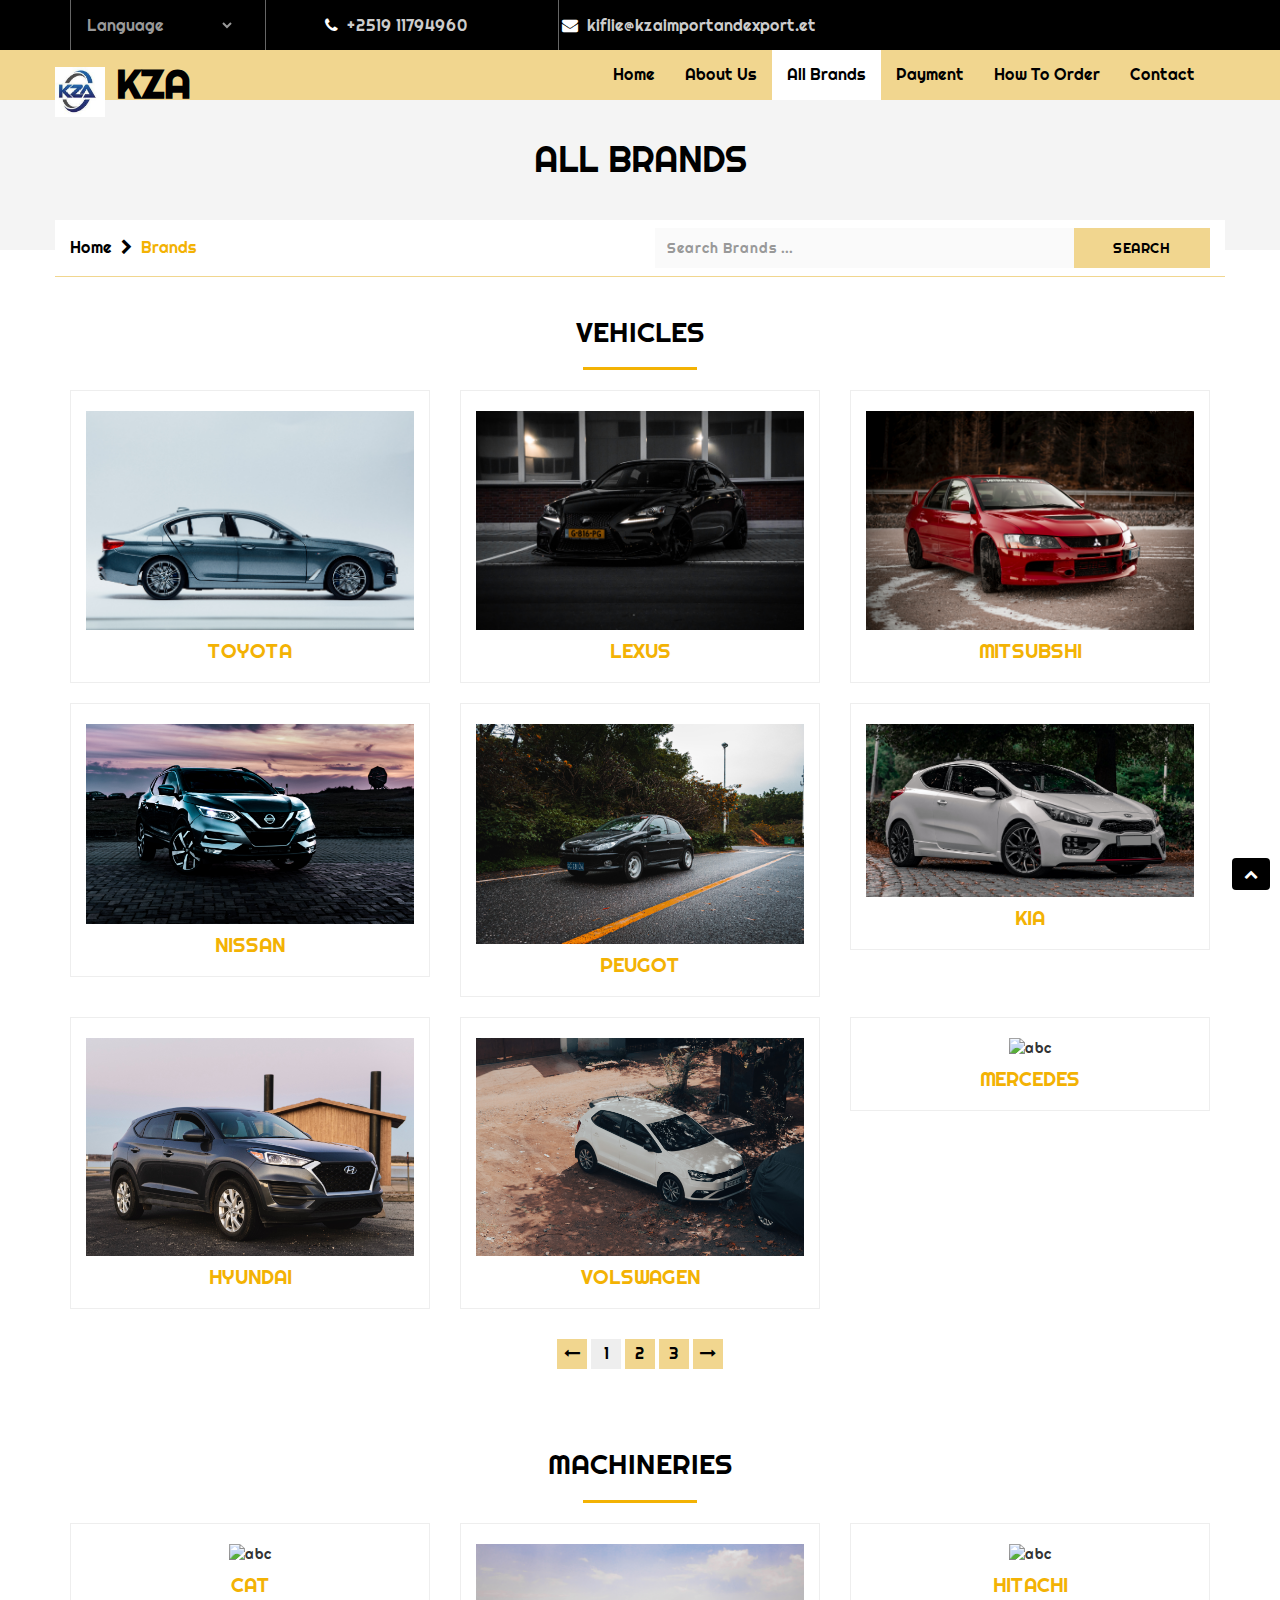
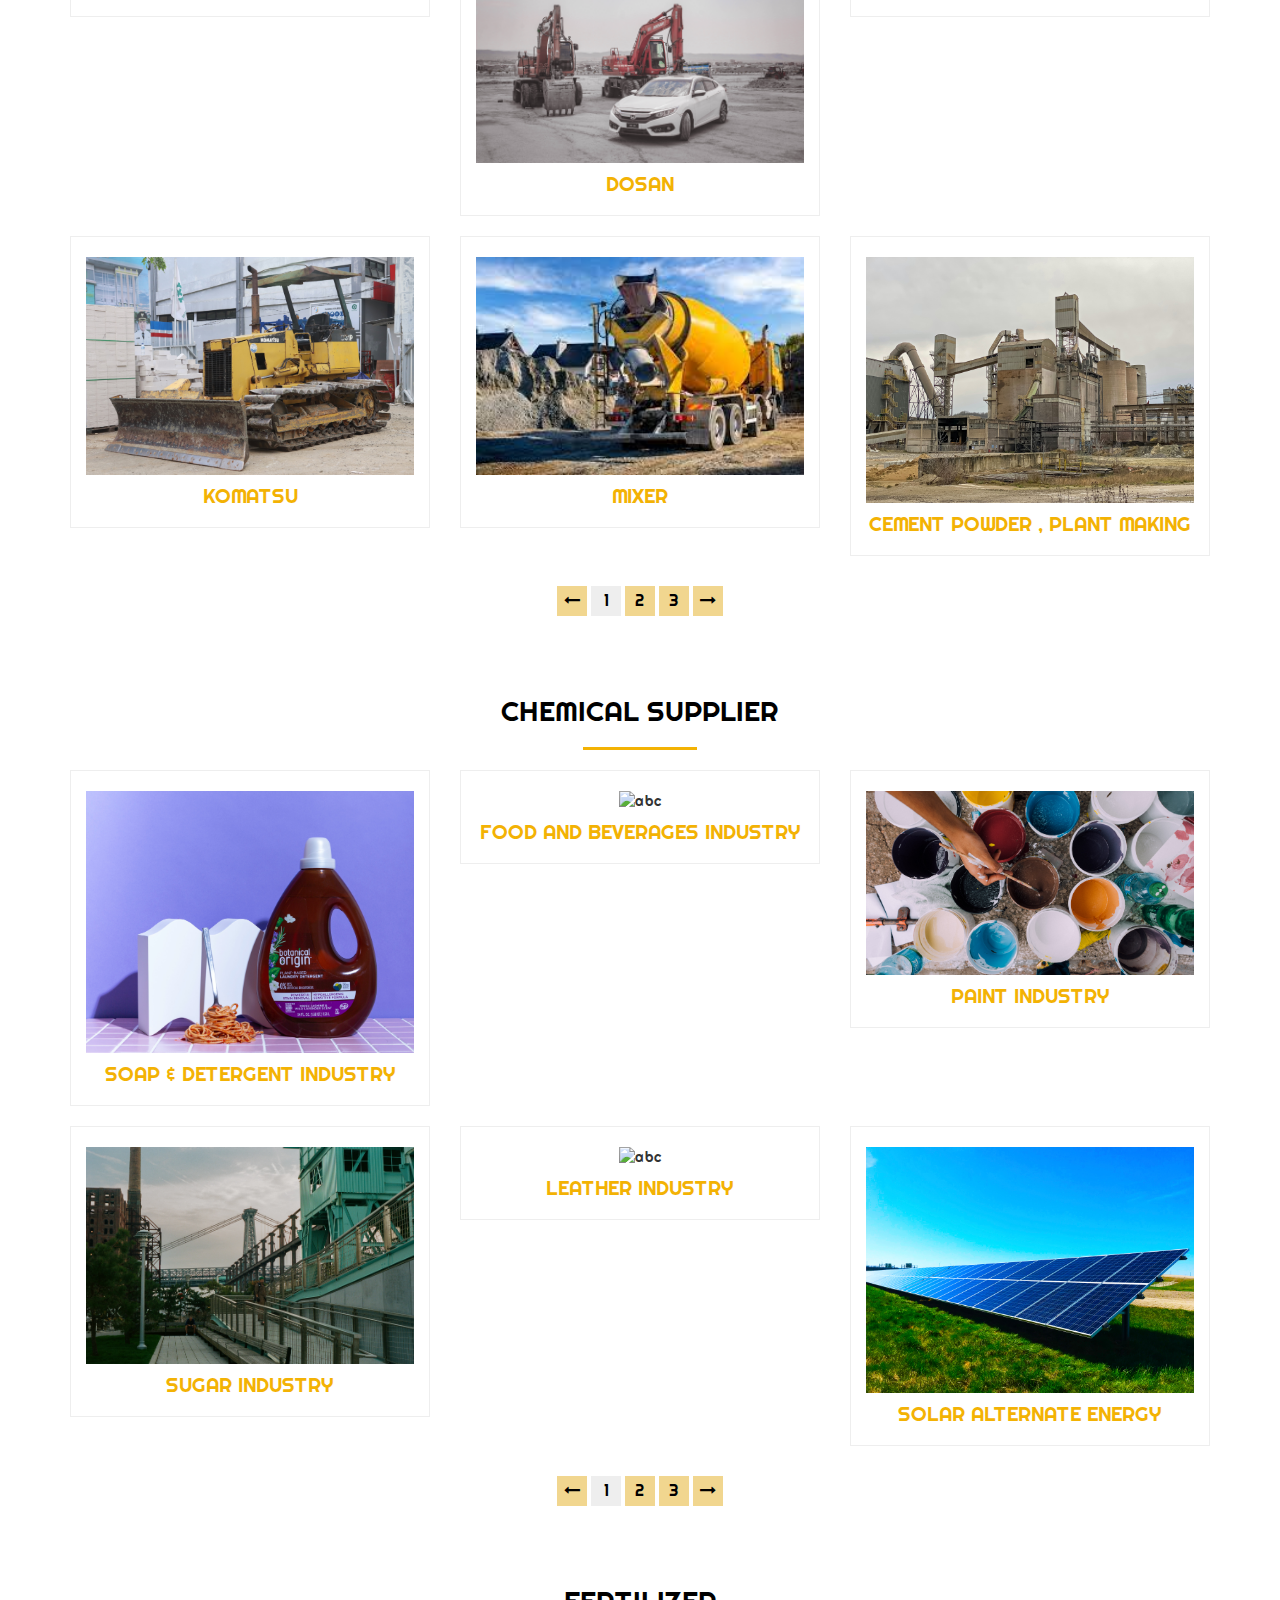
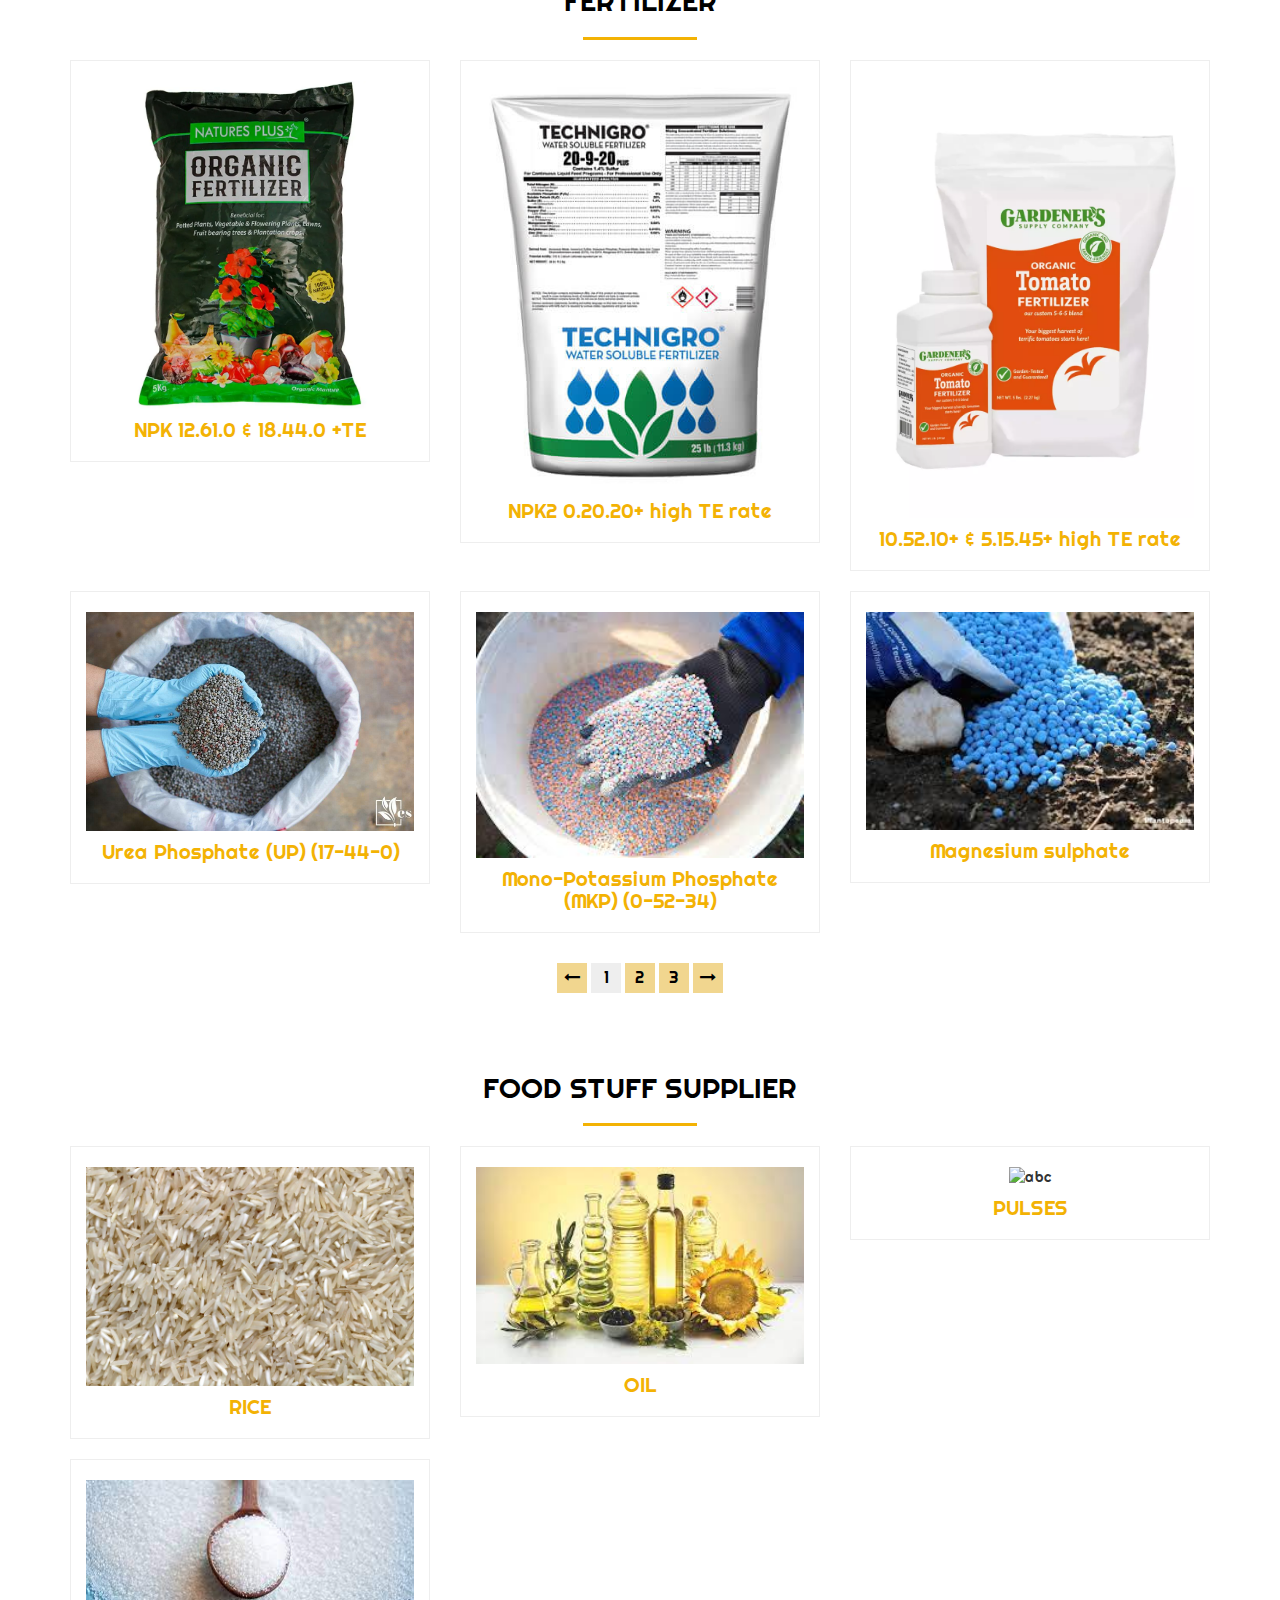
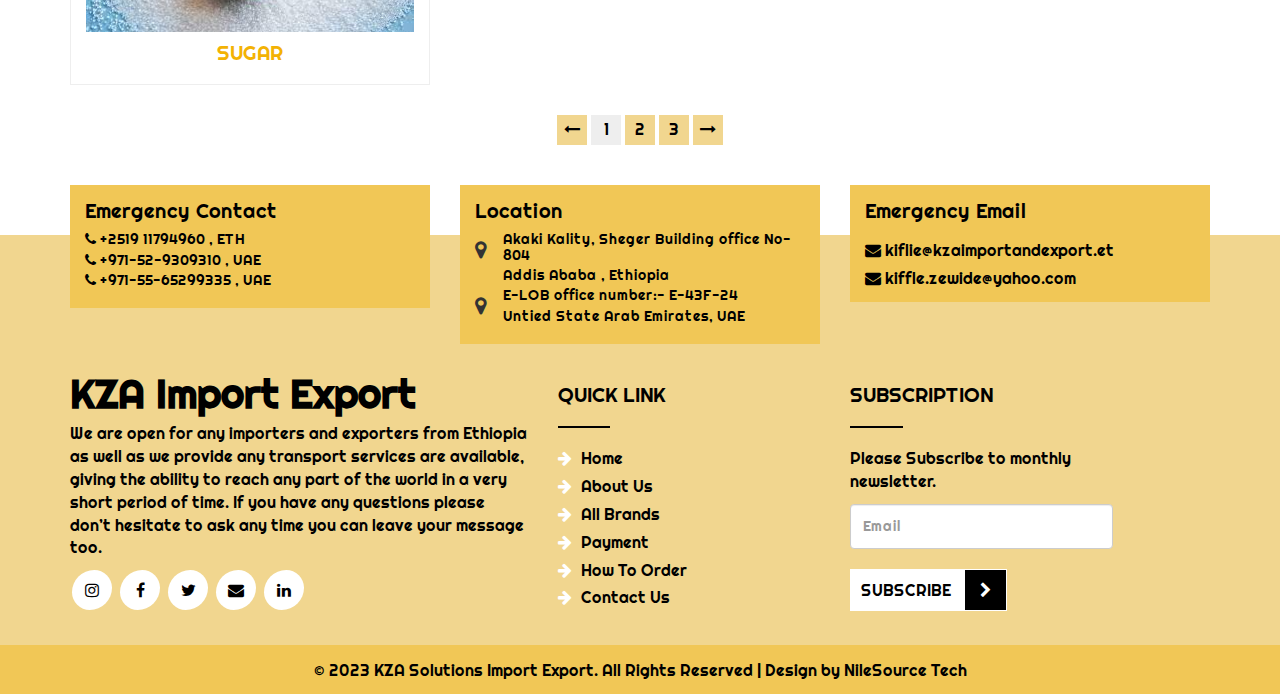
==== import.html @ d5999c18 "first commit" ====
<!DOCTYPE html>
<html lang="en">
  <head>
    <meta charset="utf-8">
    <meta http-equiv="X-UA-Compatible" content="IE=edge">
    <meta name="viewport" content="width=device-width, initial-scale=1">
    <title>KZA Solutions Import Export</title>
	<link href="https://fonts.googleapis.com/css?family=Righteous&display=swap" rel="stylesheet">
	<link href="css/bootstrap.min.css" rel="stylesheet">
	<link href="css/global.css" rel="stylesheet">
	<link href="css/import.css" rel="stylesheet">
	<link rel="stylesheet" type="text/css" href="css/font-awesome.min.css" />
	<script src="js/jquery-2.1.1.min.js"></script>
    <script src="js/bootstrap.min.js"></script>
  </head>
  
<body>
<section id="top">
	<div class="container">
		<div class="row">
			<div class="top_i clearfix">
				<div class="col-sm-2">
					<div class="top_i1 clearfix">
						<select class=" form-control">
							<option value="Country"> Language </option>
							<option value="English"> English </option>
							<option value="Amharic"> Amharic </option>
						</select>
					</div>
				</div>
				<div class="col-sm-3">
					<div class="top_i1 clearfix">
						<h5><i class="fa fa-phone"></i> +2519 11794960</h5>
					</div>
				</div>
				<div class="col-sm-3">
					<div class="top_i1 clearfix">
						<h5><a href="mailto:kiflie@kzaimportandexport.et"><i class="fa fa-envelope"></i>
								kiflie@kzaimportandexport.et</a></h5>
					</div>
				</div>

			</div>
		</div>
	</div>
</section>

<section id="header" class="clearfix">
	<nav class="navbar">
		<div class="container">
			<!-- Brand and toggle get grouped for better mobile display -->
			<div class="navbar-header page-scroll">
				<button type="button" class="navbar-toggle" data-toggle="collapse" data-target="#bs-example-navbar-collapse-1">
					<span class="sr-only">Toggle navigation</span>
					<span class="icon-bar"></span>
					<span class="icon-bar"></span>
					<span class="icon-bar"></span>
				</button>
				<a class="navbar-brand" href="index.html">
					<img src="./img/logo-1.jpg" style="width:50px; height:50px;top:0px">
					KZA </a>
			</div>

			<!-- Collect the nav links, forms, and other content for toggling -->
			<div class="collapse navbar-collapse" id="bs-example-navbar-collapse-1">
				<ul class="nav navbar-nav navbar-right">
					<li>
						<a class="tag_m " href="index.html">Home</a>
					</li>

					<li>
						<a class="tag_m" href="about.html">About Us</a>
					</li>

					<li>
						<a class="tag_m active_tab" href="import.html">All Brands</a>
					</li>


					<li>
						<a class="tag_m" href="export.html">Payment</a>
					</li>


					<li>
						<a class="tag_m" href="cart.html">How To Order</a>
					</li>


					<li>
						<a class="tag_m" href="contact.html">Contact</a>
					</li>


				</ul>

			</div>
			<!-- /.navbar-collapse -->
		</div>
		<!-- /.container-fluid -->
	</nav>
</section>

<section id="center" class="center_about clearfix">
  <div class="container">
   <div class="row">
    <div class="center_about_1 text-center clearfix">
	  <h2 class="mgt">ALL BRANDS</h2>
	</div>
   </div>
  </div>
</section>

<section id="about_page">
 <div class="container">
  <div class="row">
   <div class="about_page_t clearfix">
    <div class="col-sm-12">
	 <div class="col-sm-6 space_left">
	  <ul class="mgt">
	   <li>Home <i class="fa fa-chevron-right"></i> </li>
	   <li><a href="#">Brands</a> </li>
	  </ul>
	 </div>
	 <div class="col-sm-6 space_right">
	  <div class="input-group">
			<input type="text" class="form-control"  id="searchQueryInput" placeholder="Search Brands ...">
			<span class="input-group-btn">
			 <button class="btn btn-primary" type="button">
			  SEARCH</button>
			</span>
		  </div>
	 </div>
	</div>
   </div>
  </div>
 </div>
</section>

<section id="import">
 <div class="container">
  <div class="row">
   <div class="import_m clearfix">
     <div class="about_h text-center clearfix">
		<div class="col-sm-12">
		 <h3>VEHICLES</h3>
		 <hr>
		</div>
   </div>
     <div class="import_i clearfix">
	  <div class="col-sm-4">
	   <div class="import_ii text-center clearfix">
	     <img src="img/toyota.jpg" class="iw" alt="abc">
		 <h4><a class="c_text" href="#">TOYOTA</a></h4>
		 <!-- <p>Sed cursus ante dapibus diam Sed nisi Nulla quis sem at nibh elementum imperdiet.</p> -->
	   </div>
	  </div>
	  <div class="col-sm-4">
	   <div class="import_ii text-center clearfix">
	     <img src="img/lex.jpg" class="iw" alt="abc">
		 <h4><a class="c_text" href="#">LEXUS</a></h4>
		 <!-- <p>Sed cursus ante dapibus diam Sed nisi Nulla quis sem at nibh elementum imperdiet.</p> -->
	   </div>
	  </div>
	  <div class="col-sm-4">
	   <div class="import_ii text-center clearfix">
	     <img src="img/mit.jpg" class="iw" alt="abc">
		 <h4><a class="c_text" href="#">MITSUBSHI</a></h4>
		 <!-- <p>Sed cursus ante dapibus diam Sed nisi Nulla quis sem at nibh elementum imperdiet.</p> -->
	   </div>
	  </div>
	 </div>
	 <div class="import_i clearfix">
	  <div class="col-sm-4">
	   <div class="import_ii text-center clearfix">
	     <img src="img/nissan.jpg" class="iw" alt="abc">
		 <h4><a class="c_text" href="#">NISSAN</a></h4>
		 <!-- <p>Sed cursus ante dapibus diam Sed nisi Nulla quis sem at nibh elementum imperdiet.</p> -->
	   </div>
	  </div>
	  <div class="col-sm-4">
	   <div class="import_ii text-center clearfix">
	     <img src="img/peugeot.jpg" class="iw" alt="abc">
		 <h4><a class="c_text" href="#">PEUGOT</a></h4>
		 <!-- <p>Sed cursus ante dapibus diam Sed nisi Nulla quis sem at nibh elementum imperdiet.</p> -->
	   </div>
	  </div>
	  <div class="col-sm-4">
	   <div class="import_ii text-center clearfix">
	     <img src="img/kia1.jpg" class="iw" alt="abc">
		 <h4><a class="c_text" href="#">KIA</a></h4>
		 <!-- <p>Sed cursus ante dapibus diam Sed nisi Nulla quis sem at nibh elementum imperdiet.</p> -->
	   </div>
	  </div>
		</div>
		<div class="col-sm-4">
			<div class="import_ii text-center clearfix">
				<img src="img/hyundai.jpg" class="iw" alt="abc">
				<h4><a class="c_text" href="#">HYUNDAI</a></h4>
				<!-- <p>Sed cursus ante dapibus diam Sed nisi Nulla quis sem at nibh elementum imperdiet.</p> -->
			</div>
		</div>
		<div class="col-sm-4">
			<div class="import_ii text-center clearfix">
				<img src="img/vols.jpg" class="iw" alt="abc">
				<h4><a class="c_text" href="#">VOLSWAGEN</a></h4>
				<!-- <p>Sed cursus ante dapibus diam Sed nisi Nulla quis sem at nibh elementum imperdiet.</p> -->
			</div>
		</div>
		<div class="col-sm-4">
			<div class="import_ii text-center clearfix">
				<img src="img/mer.jpg" class="iw" alt="abc">
				<h4><a class="c_text" href="#">MERCEDES</a></h4>
				<!-- <p>Sed cursus ante dapibus diam Sed nisi Nulla quis sem at nibh elementum imperdiet.</p> -->
			</div>
		</div>
	 </div>
	 
	
	 <div class="import_i1 text-center clearfix">
	  <ul>
	   <li><a href="#"><i class="fa fa-long-arrow-left"></i></a></li>
	   <li><a class="act_tab" href="#">1</a></li>
	   <li><a href="#">2</a></li>
	   <li><a href="#">3</a></li>
	   <li><a href="#"><i class="fa fa-long-arrow-right"></i></a></li>
	  </ul>
	 </div>
   </div>
  </div>
 </div>
</section>

<section id="import">
	<div class="container">
		<div class="row">
			<div class="import_m clearfix">
				<div class="about_h text-center clearfix">
					<div class="col-sm-12">
						<h3>MACHINERIES</h3>
						<hr>
					</div>
				</div>
				<div class="import_i clearfix">
					<div class="col-sm-4">
						<div class="import_ii text-center clearfix">
							<img src="img/cat3.jpg" class="iw" alt="abc">
							<h4><a class="c_text" href="#">CAT</a></h4>
							<!-- <p>Sed cursus ante dapibus diam Sed nisi Nulla quis sem at nibh elementum imperdiet.</p> -->
						</div>
					</div>
					<div class="col-sm-4">
						<div class="import_ii text-center clearfix">
							<img src="img/doosan.jpg" class="iw" alt="abc">
							<h4><a class="c_text" href="#">DOSAN</a></h4>
							<!-- <p>Sed cursus ante dapibus diam Sed nisi Nulla quis sem at nibh elementum imperdiet.</p> -->
						</div>
					</div>
					<div class="col-sm-4">
						<div class="import_ii text-center clearfix">
							<img src="img/hitachi.jpg" class="iw" alt="abc">
							<h4><a class="c_text" href="#">HITACHI</a></h4>
							<!-- <p>Sed cursus ante dapibus diam Sed nisi Nulla quis sem at nibh elementum imperdiet.</p> -->
						</div>
					</div>
				</div>
				<div class="import_i clearfix">
					<div class="col-sm-4">
						<div class="import_ii text-center clearfix">
							<img src="img/komatsu.jpg" class="iw" alt="abc">
							<h4><a class="c_text" href="#">KOMATSU</a></h4>
							<!-- <p>Sed cursus ante dapibus diam Sed nisi Nulla quis sem at nibh elementum imperdiet.</p> -->
						</div>
					</div>
					<div class="col-sm-4">
						<div class="import_ii text-center clearfix">
							<img src="img/mixer.jpg" class="iw" alt="abc">
							<h4 class="finds" id="finds"><a class="c_text" href="#">MIXER </a></h4>
							<!-- <p>Sed cursus ante dapibus diam Sed nisi Nulla quis sem at nibh elementum imperdiet.</p> -->
						</div>
					</div>
					<div class="col-sm-4">
						<div class="import_ii text-center clearfix">
							<img src="img/cement-plant.jpg" class="iw" alt="abc">
							<h4><a class="c_text" href="#">CEMENT POWDER , PLANT MAKING</a></h4>
							<!-- <p>Sed cursus ante dapibus diam Sed nisi Nulla quis sem at nibh elementum imperdiet.</p> -->
						</div>
					</div>
				</div>

				<div class="import_i1 text-center clearfix">
					<ul>
						<li><a href="#"><i class="fa fa-long-arrow-left"></i></a></li>
						<li><a class="act_tab" href="#">1</a></li>
						<li><a href="#">2</a></li>
						<li><a href="#">3</a></li>
						<li><a href="#"><i class="fa fa-long-arrow-right"></i></a></li>
					</ul>
				</div>
			</div>
		</div>
	</div>
</section>
<section id="import">
	<div class="container">
		<div class="row">
			<div class="import_m clearfix">
				<div class="about_h text-center clearfix">
					<div class="col-sm-12">
						<h3>CHEMICAL SUPPLIER</h3>
						<hr>
					</div>
				</div>
				<div class="import_i clearfix">
					<div class="col-sm-4">
						<div class="import_ii text-center clearfix">
							<img src="img/soap.jpg" class="iw" alt="abc">
							<h4><a class="c_text" href="#">SOAP & DETERGENT INDUSTRY</a></h4>
							<!-- <p>Sed cursus ante dapibus diam Sed nisi Nulla quis sem at nibh elementum imperdiet.</p> -->
						</div>
					</div>
					<div class="col-sm-4">
						<div class="import_ii text-center clearfix">
							<img src="img/food.jpg" class="iw" alt="abc">
							<h4><a class="c_text" href="#">FOOD AND BEVERAGES INDUSTRY</a></h4>
							<!-- <p>Sed cursus ante dapibus diam Sed nisi Nulla quis sem at nibh elementum imperdiet.</p> -->
						</div>
					</div>
					<div class="col-sm-4">
						<div class="import_ii text-center clearfix">
							<img src="img/painting.jpg" class="iw" alt="abc">
							<h4><a class="c_text" href="#">PAINT INDUSTRY</a></h4>
							<!-- <p>Sed cursus ante dapibus diam Sed nisi Nulla quis sem at nibh elementum imperdiet.</p> -->
						</div>
					</div>
				</div>
				<div class="import_i clearfix">
					<div class="col-sm-4">
						<div class="import_ii text-center clearfix">
							<img src="img/sugar-industry.jpg" class="iw" alt="abc">
							<h4><a class="c_text" href="#">SUGAR INDUSTRY</a></h4>
							<!-- <p>Sed cursus ante dapibus diam Sed nisi Nulla quis sem at nibh elementum imperdiet.</p> -->
						</div>
					</div>
					<div class="col-sm-4">
						<div class="import_ii text-center clearfix">
							<img src="img/leather.jpg" class="iw" alt="abc">
							<h4 class="finds" id="finds"><a class="c_text" href="#">LEATHER INDUSTRY </a></h4>
							<!-- <p>Sed cursus ante dapibus diam Sed nisi Nulla quis sem at nibh elementum imperdiet.</p> -->
						</div>
					</div>
					<div class="col-sm-4">
						<div class="import_ii text-center clearfix">
							<img src="img/solar.jpg" class="iw" alt="abc">
							<h4><a class="c_text" href="#">SOLAR ALTERNATE ENERGY</a></h4>
							<!-- <p>Sed cursus ante dapibus diam Sed nisi Nulla quis sem at nibh elementum imperdiet.</p> -->
						</div>
					</div>
				</div>

				<div class="import_i1 text-center clearfix">
					<ul>
						<li><a href="#"><i class="fa fa-long-arrow-left"></i></a></li>
						<li><a class="act_tab" href="#">1</a></li>
						<li><a href="#">2</a></li>
						<li><a href="#">3</a></li>
						<li><a href="#"><i class="fa fa-long-arrow-right"></i></a></li>
					</ul>
				</div>
			</div>
		</div>
	</div>
</section>
<section id="import">
	<div class="container">
		<div class="row">
			<div class="import_m clearfix">
				<div class="about_h text-center clearfix">
					<div class="col-sm-12">
						<h3>FERTILIZER</h3>
						<hr>
					</div>
				</div>
				<div class="import_i clearfix">
					<div class="col-sm-4">
						<div class="import_ii text-center clearfix">
							<img src="img/fert-9.webp" class="iw" alt="abc">
							<h4><a class="c_text" href="#">NPK 12.61.0 & 18.44.0 +TE</a></h4>
							<!-- <p>Sed cursus ante dapibus diam Sed nisi Nulla quis sem at nibh elementum imperdiet.</p> -->
						</div>
					</div>
					<div class="col-sm-4">
						<div class="import_ii text-center clearfix">
							<img src="img/fert-2.jpg" class="iw" alt="abc">
							<h4><a class="c_text" href="#">NPK2 0.20.20+ high TE rate</a></h4>
							<!-- <p>Sed cursus ante dapibus diam Sed nisi Nulla quis sem at nibh elementum imperdiet.</p> -->
						</div>
					</div>
					<div class="col-sm-4">
						<div class="import_ii text-center clearfix">
							<img src="img/fert-3.webp" class="iw" alt="abc">
							<h4><a class="c_text" href="#">10.52.10+ & 5.15.45+ high TE rate</a></h4>
							<!-- <p>Sed cursus ante dapibus diam Sed nisi Nulla quis sem at nibh elementum imperdiet.</p> -->
						</div>
					</div>
				</div>
				<div class="import_i clearfix">
					<div class="col-sm-4">
						<div class="import_ii text-center clearfix">
							<img src="img/fert-4.jpg" class="iw" alt="abc">
							<h4><a class="c_text" href="#">Urea Phosphate (UP) (17-44-0)</a></h4>
							<!-- <p>Sed cursus ante dapibus diam Sed nisi Nulla quis sem at nibh elementum imperdiet.</p> -->
						</div>
					</div>
					<div class="col-sm-4">
						<div class="import_ii text-center clearfix">
							<img src="img/fert-5.jpeg" class="iw" alt="abc">
							<h4 class="finds" id="finds"><a class="c_text" href="#">Mono-Potassium Phosphate (MKP) (0-52-34)</a></h4>
							<!-- <p>Sed cursus ante dapibus diam Sed nisi Nulla quis sem at nibh elementum imperdiet.</p> -->
						</div>
					</div>
					<div class="col-sm-4">
						<div class="import_ii text-center clearfix">
							<img src="img/fert-6.jpeg" class="iw" alt="abc">
							<h4><a class="c_text" href="#">Magnesium sulphate</a></h4>
							<!-- <p>Sed cursus ante dapibus diam Sed nisi Nulla quis sem at nibh elementum imperdiet.</p> -->
						</div>
					</div>
				</div>

				<div class="import_i1 text-center clearfix">
					<ul>
						<li><a href="#"><i class="fa fa-long-arrow-left"></i></a></li>
						<li><a class="act_tab" href="#">1</a></li>
						<li><a href="#">2</a></li>
						<li><a href="#">3</a></li>
						<li><a href="#"><i class="fa fa-long-arrow-right"></i></a></li>
					</ul>
				</div>
			</div>
		</div>
	</div>
</section>
<section id="import">
	<div class="container">
		<div class="row">
			<div class="trial">
			<div class="import_m clearfix">
					<div class="about_h text-center clearfix">
					<div class="col-sm-12">
						<h3>FOOD STUFF SUPPLIER</h3>
						<hr>
					</div>
				</div>
				<div class="import_i clearfix">
					<div class="col-sm-4">
						<div class="import_ii text-center clearfix">
							<img src="img/rice.jpg" class="iw" alt="abc">
							<h4><a class="c_text" href="#">RICE</a></h4>
							<!-- <p>Sed cursus ante dapibus diam Sed nisi Nulla quis sem at nibh elementum imperdiet.</p> -->
						</div>
					</div>
					<div class="col-sm-4">
						<div class="import_ii text-center clearfix">
							<img src="img/oils.jpeg" class="iw" alt="abc">
							<h4><a class="c_text" href="#">OIL</a></h4>
							<!-- <p>Sed cursus ante dapibus diam Sed nisi Nulla quis sem at nibh elementum imperdiet.</p> -->
						</div>
					</div>
					<div class="col-sm-4">
						<div class="import_ii text-center clearfix">
							<img src="img/pulses.jpg" class="iw" alt="abc">
							<h4><a class="c_text" href="#">PULSES</a></h4>
							<!-- <p>Sed cursus ante dapibus diam Sed nisi Nulla quis sem at nibh elementum imperdiet.</p> -->
						</div>
					</div>
				</div>
				<div class="import_i clearfix">
					<div class="col-sm-4">
						<div class="import_ii text-center clearfix">
							<img src="img/sugar-2.jpeg" class="iw" alt="abc">
							<h4><a class="c_text" href="#">SUGAR</a></h4>
							<!-- <p>Sed cursus ante dapibus diam Sed nisi Nulla quis sem at nibh elementum imperdiet.</p> -->
						</div>
					</div>
				</div>
        </div>
				</div>
				<div class="import_i1 text-center clearfix">
					<ul>
						<li><a href="#"><i class="fa fa-long-arrow-left"></i></a></li>
						<li><a class="act_tab" href="#">1</a></li>
						<li><a href="#">2</a></li>
						<li><a href="#">3</a></li>
						<li><a href="#"><i class="fa fa-long-arrow-right"></i></a></li>
					</ul>
				</div>
			</div>
		</div>
	</div>
</section>

</section>
<section id="footer">
	<div class="container">
		<div class="row">
			<div class="footer_1 clearfix">
				<div class="col-sm-4">
					<div class="footer_1i clearfix">
						<h4 class="mgt">Emergency Contact</h4>
						<div class="clearfix footer_1ii">
							<!-- <div class="col-sm-1 space_all">
	    <span><i class="fa fa-phone"></i></span>
	   </div> -->
							<div class="col-sm-11 space_all">

								<h6 class="mgt"><i class="fa fa-phone"></i> +2519 11794960 , ETH</h6>
								<h6 class="mgt"><i class="fa fa-phone"></i> +971-52-9309310 , UAE</h6>
								<h6 class="mgt"><i class="fa fa-phone"></i> +971-55-65299335 , UAE</h6>
							</div>
						</div>
					</div>
				</div>
				<div class="col-sm-4">
					<div class="footer_1i clearfix">
						<h4 class="mgt">Location</h4>
						<div class="clearfix footer_1ii">
							<div class="col-sm-1 space_all">
								<span><i class="fa fa-map-marker"></i></span>
							</div>
							<div class="col-sm-11 space_all">
								<h6 class="mgt"> Akaki Kality, Sheger Building office No-804 </h6>
								<h6 class="mgt"> Addis Ababa , Ethiopia</h6>
							</div>
							<div class="col-sm-1 space_all">
								<span><i class="fa fa-map-marker"></i></span>
							</div>
							<div class="col-sm-11 space_all">
								<h6 class="mgt"> E-LOB office number:- E-43F-24</h6>
								<h6 class="mgt"> Untied State Arab Emirates, UAE</h6>
							</div>
						</div>
					</div>
				</div>
				<div class="col-sm-4">
					<div class="footer_1i clearfix">
						<h4 class="mgt">Emergency Email</h4>
						<div class="clearfix footer_1ii">
							<!-- <div class="col-sm-1 space_all">
	    <span><i class="fa fa-envelope"></i></span>
	   </div> -->
							<div class="col-sm-11 space_all">

								<h5><a href="mailto:kiflie@kzaimportandexport.et"><i class="fa fa-envelope"></i>
										kiflie@kzaimportandexport.et</a></h5>
								<h5><a href="mailto:kiffle.zewide@yahoo.com"><i class="fa fa-envelope"></i> kiffle.zewide@yahoo.com</a>
								</h5>
							</div>
						</div>
					</div>
				</div>
			</div>
			<div class="footer_2 clearfix">
				<div class="col-sm-5">
					<div class="footer_2i clearfix">
						<a class="navbar-brand" href="index.html">
							KZA Import Export</a>
						<p>We are open for any importers and exporters from Ethiopia as well as we provide any transport
							services are available, giving the ability to reach any part of the world in a very short period of time.
							If
							you have any questions please don’t hesitate to ask any time you can leave your message too.</p>
						<ul class="social-network social-circle">
							<li><a href="#" class="icoInstagram" title="Instagram"><i class="fa fa-instagram"></i></a></li>
							<li><a href="#" class="icoFacebook" title="Facebook"><i class="fa fa-facebook"></i></a></li>
							<li><a href="#" class="icoTwitter" title="Twitter"><i class="fa fa-twitter"></i></a></li>
							<li><a href="#" class="icoTwitter" title="Gmail"><i class="fa fa-envelope"></i></a></li>
							<li><a href="#" class="icoLinkedin" title="Linkedin"><i class="fa fa-linkedin"></i></a></li>
						</ul>
					</div>
				</div>
				<div class="col-sm-3">
					<div class="footer_2i1 clearfix">
						<h4 class="mgt">QUICK LINK</h4>
						<hr>
						<ul>
							<li><a href="./index.html"><i class="fa fa-arrow-right"></i> Home</a></li>
							<li><a href="./about.html"><i class="fa fa-arrow-right"></i> About Us</a></li>
							<li><a href="./import.html"><i class="fa fa-arrow-right"></i> All Brands</a></li>
							<li><a href="./export.html"><i class="fa fa-arrow-right"></i> Payment</a></li>
							<li><a href="./cart.html"><i class="fa fa-arrow-right"></i> How To Order</a></li>
							<li><a href="./contact.html"><i class="fa fa-arrow-right"></i> Contact Us</a></li>

						</ul>
					</div>
				</div>
				<div class="col-sm-3">
					<div class="footer_2i1 clearfix">
						<h4 class="mgt">SUBSCRIPTION</h4>
						<hr>
						<p>Please Subscribe to monthly newsletter.</p>
						<input class="form-control" placeholder="Email" type="text">
						<h5><a class="button_2" href="#"><span>SUBSCRIBE</span> <i class="fa fa-chevron-right"></i></a></h5>
					</div>
				</div>

			</div>
		</div>
	</div>
</section>

<section id="footer_bottom">
	<div class="container">
		<div class="row">
			<div class="col-sm-12">
				<div class="footer_bottom_1 text-center">
					<p class="mgt"> © 2023 KZA Solutions Import Export. All Rights Reserved | Design by NileSource Tech <a
							href="#"></a></p>
				</div>
			</div>
		</div>
	</div>
</section>

<div id="toTop" class="btn btn-info" style="display: block; background:#000; color:#fff; border:none;"><span class="fa fa-chevron-up"></span></div>

<script>
$(document).ready(function(){
  $('body').append('<div id="toTop" class="btn btn-info"><span class="glyphicon glyphicon-chevron-up"></span> Back to Top</div>');
	$(window).scroll(function () {
		if ($(this).scrollTop() != 0) {
			$('#toTop').fadeIn();
		} else {
			$('#toTop').fadeOut();
		}
	}); 
$('#toTop').click(function(){
	$("html, body").animate({ scrollTop: 0 }, 600);
	return false;
});
});
	$(document).ready(function () {
		$("#searchQueryInput").on("keyup", function () {
			var value = $(this).val().toLowerCase();
			$("#import .col-sm-4").filter(function () {
				$(this).toggle($(this).text().toLowerCase().indexOf(value) > -1)
			});
		});
	});

</script>


</body>
 
</html>
---- css/global.css ----
/*
Template Name:Seller
File: Layout CSS
Author: Templates On Web
Author URI: http://templateonweb.com/
Licence: <a href="http://www.templateonweb.com/terms.php?v=content&contentid=152">Website Template Licence</a>
*/
body{
font-family: 'Righteous', cursive;
   }
h1,h2,h3,h4,h5,h6{
padding:0;
margin:0;
color:#000;
}
a{
 color: #000;
 }
a:hover{
text-decoration:none;
color:#000;
}
ul{
padding:0;
margin:0;
list-style:none;
margin-top:10px;
}
li{
  font-size:16px;
   color: #000;
  }
p{
padding:0;
margin:0;
font-size:16px;
margin-top:10px;
color: #000;
}
h1{
font-size:42px;
margin-top:10px;
}
h2{
font-size:36px;
margin-top:10px;
}
h3{
font-size:28px;
margin-top:10px;
}
h4{
font-size:20px;
margin-top:10px;
}
h5{
font-size:16px;
margin-top:10px;
}
h6{
font-size:14px;
margin-top:10px;
}
.space_left{
padding-left:0; 
margin-left:0;
} 
.space_right{
padding-right:0;
margin-right:0; 
} 
.space_all{
padding:0; 
margin:0;
} 
.iw{
   width:100%;
   }
.button{
border:1px solid #f1d68f;
text-align:center; 
display:inline-block;
color:#f1d68f;
margin-top:10px;
  }
.button i{
  background:#f1d68f;
  display:inline-block;
  padding:12px 15px;
  color:#000;
  }
.button span{
padding-left:10px;
padding-right:10px;
  }
.button:hover{
background:#000;
color:#fff;
  }
  
.button_1{
border:1px solid #f1d68f;
text-align:center; 
display:inline-block;
color:#000;
margin-top:10px;
  }
.button_1 i{
  background:#f1d68f;
  display:inline-block;
  padding:12px 15px;
  color:#000;
  }
.button_1 span{
padding-left:10px;
padding-right:10px;
  }
.button_1:hover{
background:#000;
color:#fff;
  }
  
.button_2{
border:1px solid #fff;
text-align:center; 
display:inline-block;
color:#000;
margin-top:10px;
background:#fff;
  }
.button_2 i{
  background:#000;
  display:inline-block;
  padding:12px 15px;
  color:#fff;
  }
.button_2 span{
padding-left:10px;
padding-right:10px;
  }
.button_2:hover{
color:#000;
  }
img{
 margin-top:10px; 
  }
.border_none{
  border:none!important;
  }
.mgt{
  margin-top:0!important;
  }
.mgb{
  margin-bottom:0;
  }
.bold{
 font-weight:bold;
 color:#000; 
  }
.navbar {
 min-height:auto; 
 margin-bottom:0;
 border:none;
}
.mga{
 margin-left:auto;
 margin-right:auto;
 }
.c_text{
  color:#f3b204;
  }
/*********************top****************/
#top{
 background:#000; 
  }
.top_i1 .form-control{
  background:none;
  border-radius:0;
  color:#999;
  border:none;
  border-color:#666;
  height:50px;
  border-left:1px solid #666;
  font-size:16px;
  }
.top_i1 h5{
  color:#ccc;
  margin-top:0;
  border-left:1px solid #666;
  height:50px;
  text-align:center;
  padding-top:17px;
  }
.top_i1 h5 i{
  color:#fff;
  margin-right:5px;
  }
.top_i1 h5 a{
  color:#ccc;
  }
.top_i2 h5{
  color:#fff;
  margin-top:0;
  height:50px;
  padding-top:17px;
  text-align:right;
  }
.top_i2 h5 a{
  color:#ccc;
  }
.top_i2 h5 i{
  color:#fff;
  margin-right:5px;
  }
/*********************top_end****************/

/*********************header****************/
#header{
  background:#f1d68f;
  }
.navbar-brand{
font-size:40px;
padding:0;
padding-top:7px;
color:#000!important;
font-weight:bold;
  }
.navbar-brand i{
 vertical-align:middle; 
 color:#fff;
  }
.active_tab{
 background:#fff; 
  }
.tag_m{
 color:#000!important; 
  }
.tag_m:hover{
 background:#fff!important; 
  }
.tag_m:focus{
 background:#fff!important; 
  }
.drop_m{
 min-width:250px; 
  }
/*********************header_end****************/

/*********************footer****************/
#footer{
  background:#f1d68f;
  padding-top:30px;
  padding-bottom:30px;
  margin-top:50px;
  }
.footer_1{
  margin-top:-80px;
  }
.footer_1i{
 background:#f1c756;
 padding:15px; 
  }
.footer_1i h4{
 margin-bottom:10px; 
  }
.footer_1ii span i{
margin-top:8px; 
font-size:20px;
 }
.footer_1ii h6{
margin-bottom:5px; 
 }

.footer_2{
  margin-top:40px;
  } 
.footer_2i .navbar-brand{
  float:none;
  }
.footer_2i ul a {
 background-color: #fff;
}
.footer_2i ul{
  margin-top:10px!important;
  }
.footer_2i1 hr{
 border-color:#000;
 border-width:2px;
 width:20%;
 margin-left:0;
 }
.footer_2i1 ul li{
  margin-bottom:5px;
  }
.footer_2i1 ul li a{
color:#000;
  }
.footer_2i1 ul li a i{
color:#fff;
margin-right:5px;
  }
.footer_2i1 .form-control{
 margin-top:10px;
 height:45px; 
  }
.footer_2i1i img{
  margin-top:0;
  margin-bottom:15px;
  }
#footer_bottom{
padding-top:10px;
padding-bottom:10px;
background:#f1c756;   
   }
.footer_bottom_1 p a{
 font-size:20px; 
  }
/*********************footer_end****************/

/*********************common****************/
/* footer social icons */
ul.social-network {
	list-style: none;
	display: inline-block;
	margin-left:0 !important;
	padding: 0;
	margin-top:20px;
}
ul.social-network li {
	display: inline;
	margin: 0 2px;
}


/* footer social icons */
.social-network a.icoRss:hover {
	background-color: #F56505;
}
.social-network a.icoFacebook:hover {
	background-color:#3B5998;
}
.social-network a.icoTwitter:hover {
	background-color:#33ccff;
}
.social-network a.icoGoogle:hover {
	background-color:#BD3518;
}
.social-network a.icoVimeo:hover {
	background-color:#0590B8;
}
.social-network a.icoLinkedin:hover {
	background-color:#007bb7;
}
.social-network a.icoRss:hover i, .social-network a.icoFacebook:hover i, .social-network a.icoTwitter:hover i,
.social-network a.icoGoogle:hover i, .social-network a.icoVimeo:hover i, .social-network a.icoLinkedin:hover i {
	color:#fff;
}
a.socialIcon:hover, .socialHoverClass {
	color:#44BCDD;
}

.social-circle li a {
	display:inline-block;
	position:relative;
	margin:0 auto 0 auto;
	text-align:center;
	width: 40px;
	height: 40px;
	font-size:16px;
	border-radius:25px 20px;
}
.social-circle li i {
	margin:0;
	line-height:40px;
	text-align: center;
}

.social-circle li a:hover i, .triggeredHover {
	-moz-transform: rotate(360deg);
	-webkit-transform: rotate(360deg);
	-ms--transform: rotate(360deg);
	transform: rotate(360deg);
	-webkit-transition: all 0.2s;
	-moz-transition: all 0.2s;
	-o-transition: all 0.2s;
	-ms-transition: all 0.2s;
	transition: all 0.2s;
}
.social-circle i {
	color: #000;
	-webkit-transition: all 0.8s;
	-moz-transition: all 0.8s;
	-o-transition: all 0.8s;
	-ms-transition: all 0.8s;
	transition: all 0.8s;
}

.about_h hr{
  border-color:#f3b204;
  border-width:3px;
  width:10%;
  }
  
.about_page_t ul li{
  display:inline-block;
  margin-right:5px;
  margin-top:9px;
  }
.about_page_t ul li i{
  margin-left:5px;
  }
.about_page_t ul li  a{
color:#f3b204;
  }


.about_page_t{
  background:#fff;
  padding-top:8px;
  padding-bottom:8px;
  border-bottom:1px solid #f1d68f;
  margin-top:-30px;
  }

.about_page_t .form-control{
height:40px; 
border-radius:0; 
border:none;
background:#fafafa;
box-shadow:none;
  }
.about_page_t .btn{
height:40px;  
padding:10px 40px;
border-radius:0;
background: #f1d68f;
border:none;
color:#000;
  }
.about_page_t .btn:hover{
  background:#000;
  color:#f1d68f;
  }
/*********************common_end****************/
/********************* top_button****************/
 #toTop{
	position: fixed;
	bottom: 10px;
	right: 10px;
	cursor: pointer;
	display: none;
}
/********************* top_button_end****************/

@media screen and (max-width : 767px){
.space_left{
padding-left:15px; 
} 
.space_right{
padding-right:15px; 
} 
.space_all{
padding-left:15px;
padding-right:15px;
} 
.navbar-collapse{
box-shadow:none; 
max-height:none; 
  }
.navbar .navbar-collapse, .navbar-default .navbar-form {
    border:none;
}
.navbar-toggle{
 background:#000;
 margin-top:9px;
 border:none;
 border-radius:0; 
  }
.navbar-toggle:hover{
 background:#000!important; 
  }
.navbar-toggle:focus{
 background:#000!important; 
  }
.navbar-toggle .icon-bar{
 background:#fff; 
  }

#top{
 display:none; 
  }
.navbar-brand{
 padding-left:10px;
 padding-top:9px; 
  }
.tag_m{
 font-size:28px;
 padding-top:15px!important;
 padding-bottom:15px!important; 
 text-align:center;
 border-bottom:1px solid #cab379;
  }
.drop_m {
  text-align:center;
  }
.drop_m li a{
  font-size:24px;
  }
.about_h {
  text-align:center;
  }
.footer_1{
margin-top:0;
  }
.footer_1i {
margin-bottom:10px; 
 }
#footer{
text-align:center;  
  }
.footer_2i1{
margin-top:15px;  
  }
.footer_2i1 hr{
margin-left:auto;  
  }
.footer_2i1 ul li{
display:inline-block;  
  }
.footer_2i1i .col-sm-4{
display:inline-block;
  }

#about_page{
 text-align:center;
 }
.about_page_t .input-group{
margin-top:10px; 
  }
}
@media (min-width:768px) and (max-width:991px) {
.top_i1 .form-control{
 font-size:12px;
 padding:6px 8px; 
  }
.top_i1 h5{
 font-size:10px; 
 padding-top:20px;
  }
.top_i2 h5{
 font-size:10px; 
 padding-top:20px;
  }
.container{
 padding-left:20px;
 padding-right:20px; 
  }
.tag_m{
padding-left:6px!important;
padding-right:6px!important;
font-size:12px;  
  }
.navbar-brand{
 font-size:26px;
 padding-top:15px; 
  }
.footer_1ii span i{
font-size:12px; 
 }
ul.social-network li{
  display:inline-block;
  margin-top:5px;
  }
 }
 
@media (min-width:992px) and (max-width:1200px) {
.container{
 padding-left:20px;
 padding-right:20px; 
  }
.tag_m{
padding-left:8px!important;
padding-right:8px!important;
font-size:15px;
  }
.top_i1 h5{
 font-size:14px; 
 padding-top:18px;
  }
.top_i2 h5{
 font-size:14px; 
  padding-top:18px;
  }
ul.social-network li{
  display:inline-block;
  margin-top:5px;
  }
  }
@media (min-width:1201px) and (max-width:1310px) {

 }
---- css/import.css ----
/*
Template Name:Seller
File: Layout CSS
Author: Templates On Web
Author URI: http://templateonweb.com/
Licence: <a href="http://www.templateonweb.com/terms.php?v=content&contentid=152">Website Template Licence</a>
*/
/*********************import****************/
.center_about{
  padding-top:40px;
  padding-bottom:70px;
  background:#f4f4f4;
  }
#import{
 padding-top:30px;
 padding-bottom:40px; 
  }
.import_ii{
  border:1px solid #eee;
  padding:10px 15px 20px 15px;
  margin-bottom:20px;
  }
.import_i1 ul li{
 display:inline-block;
 }
.import_i1 ul li a{
width:30px;
height:30px;
display:block;
text-align:center;
line-height:30px;
background:#f1d68f;
 }
.act_tab{
background:#eee!important; 
 }
/*********************import_end****************/



@media screen and (max-width : 767px){
#import{
 padding-bottom:0; 
  }
}

@media (min-width:768px) and (max-width:991px) {

 }
 @media (min-width:992px) and (max-width:1200px) {

 }
@media (min-width:1201px) and (max-width:1310px) {

 }
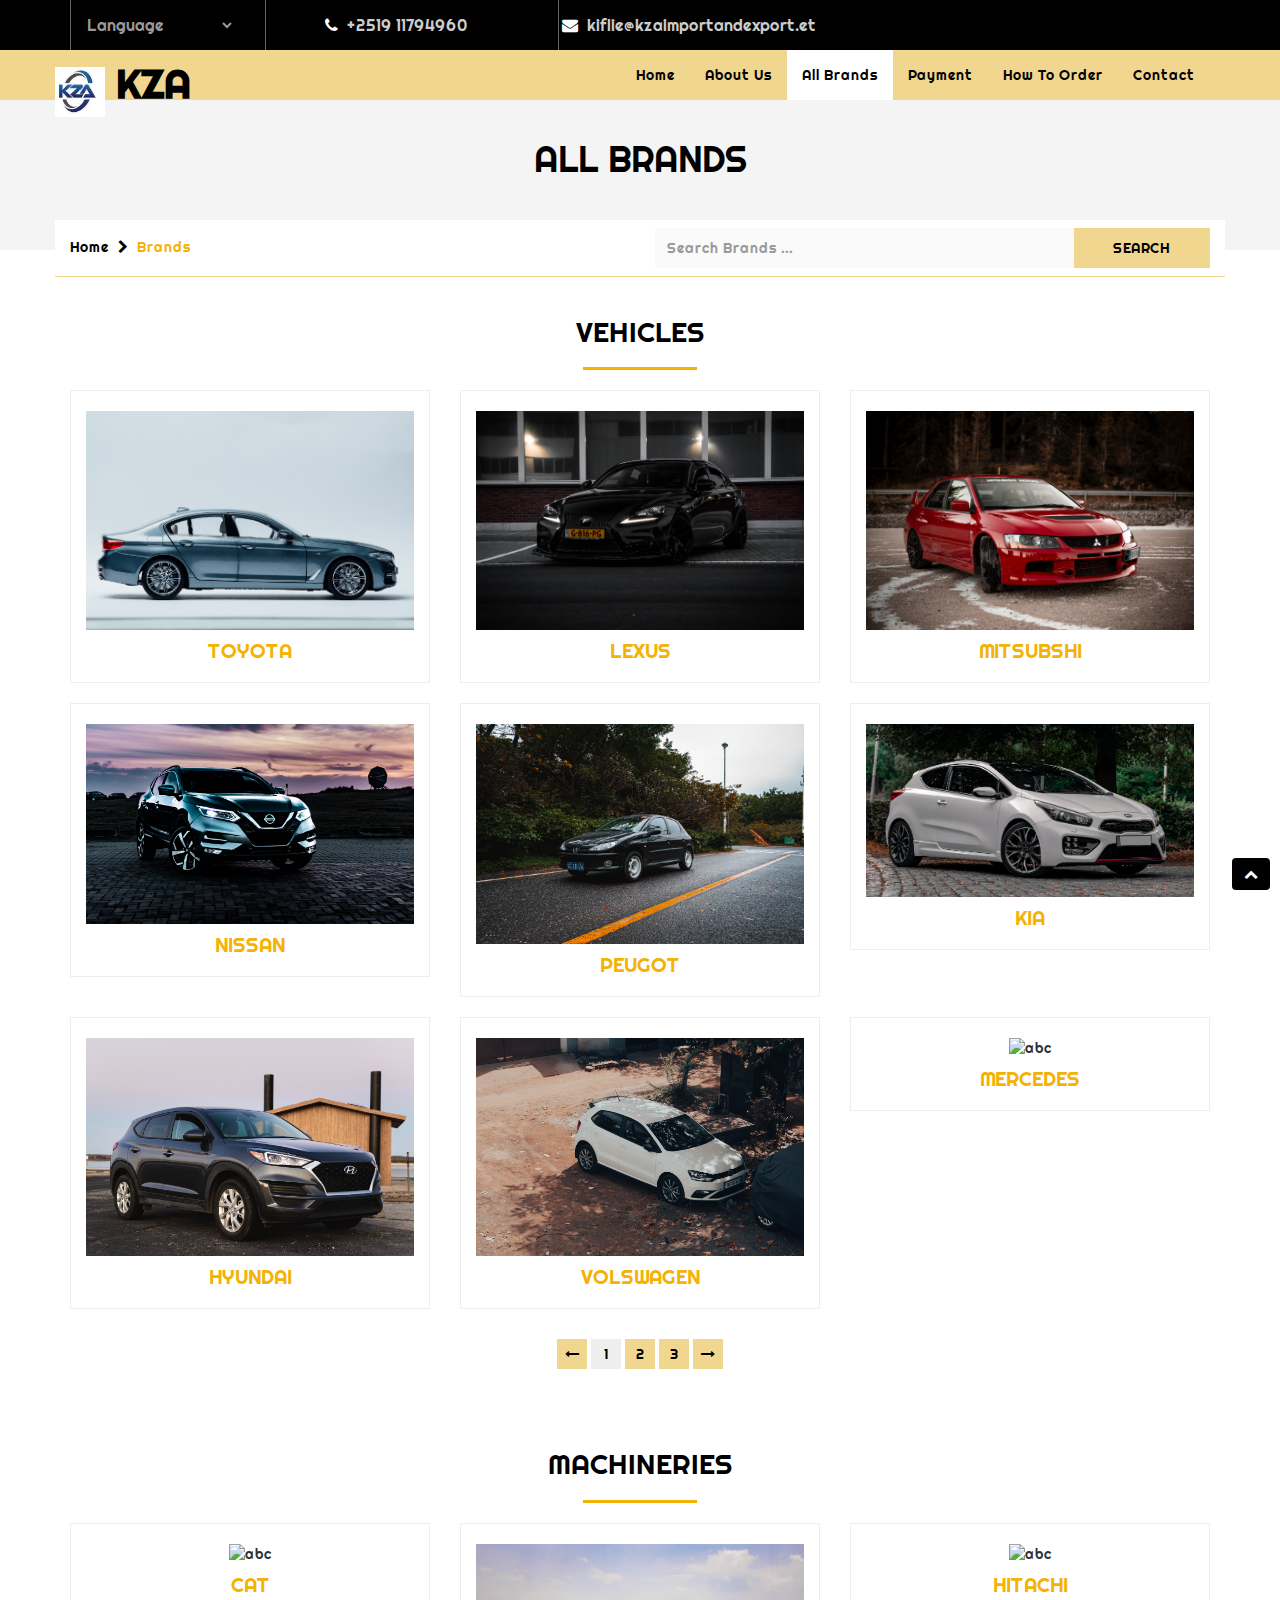
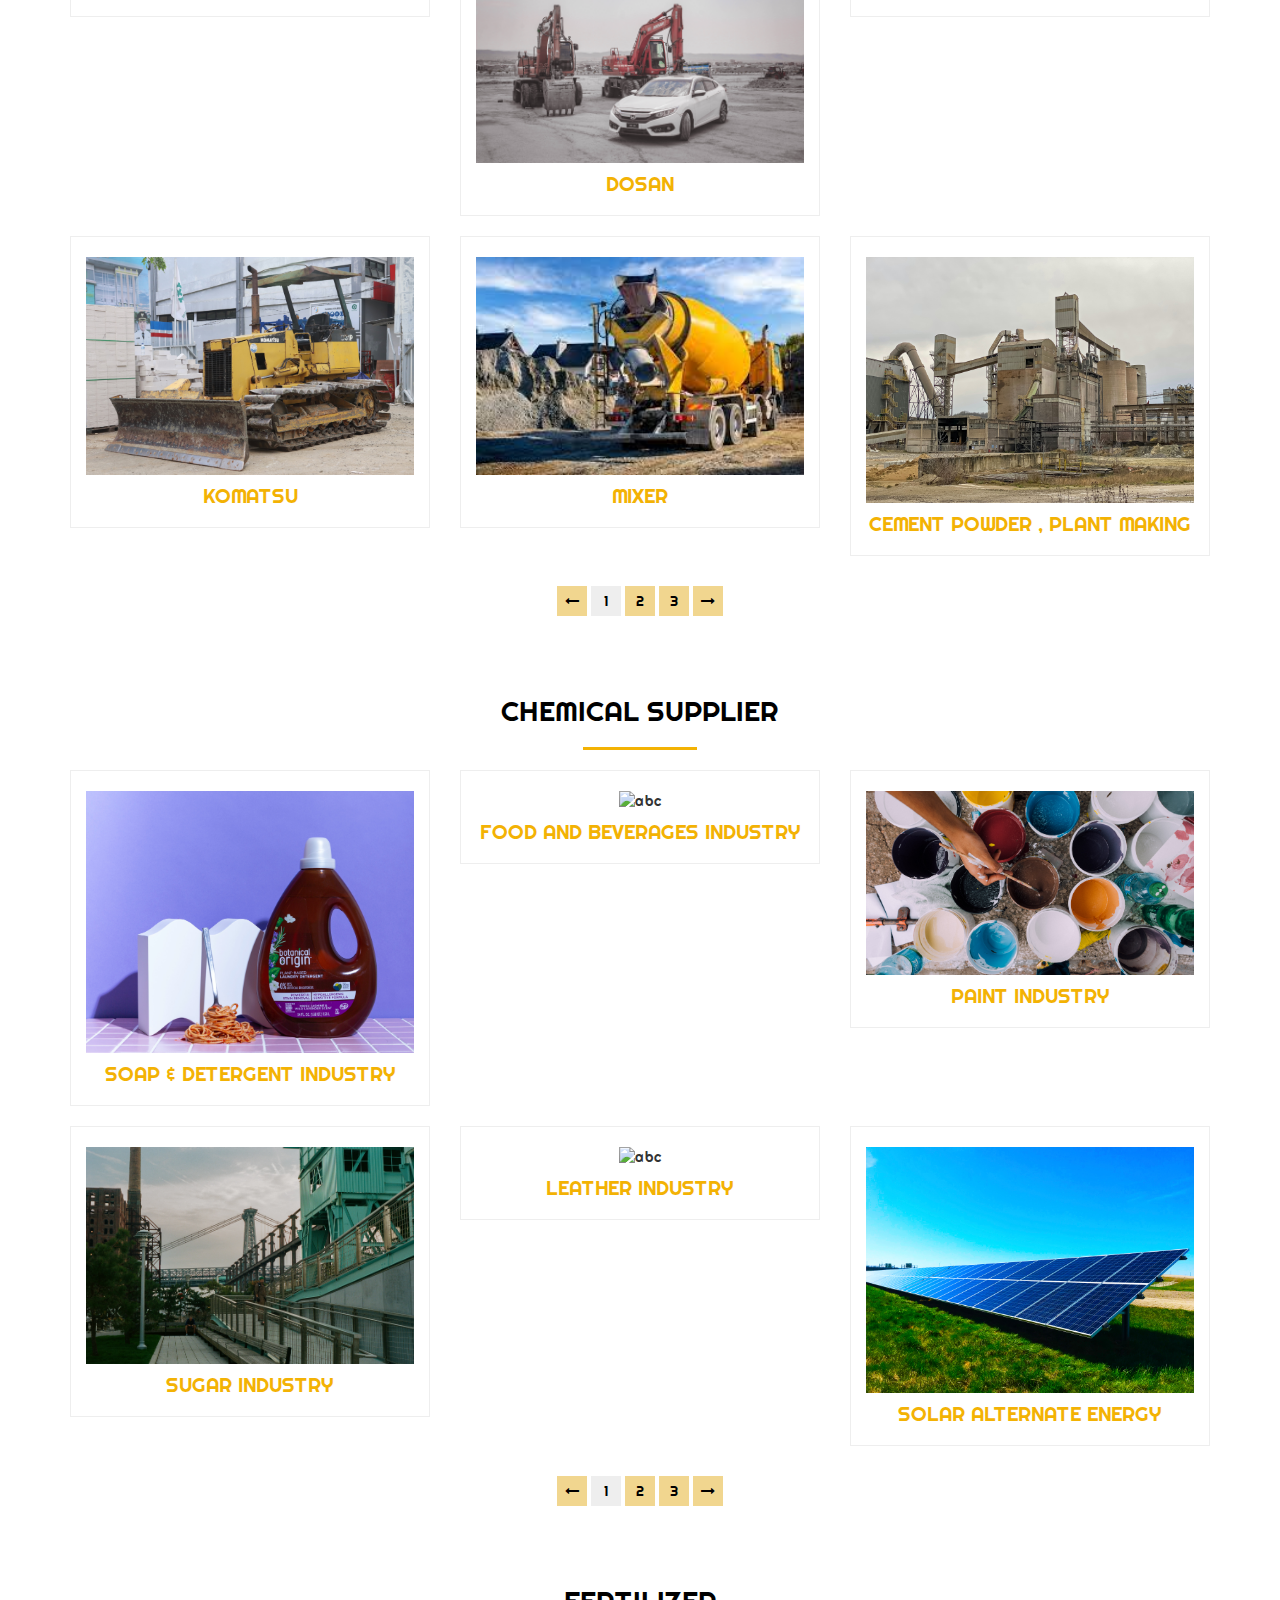
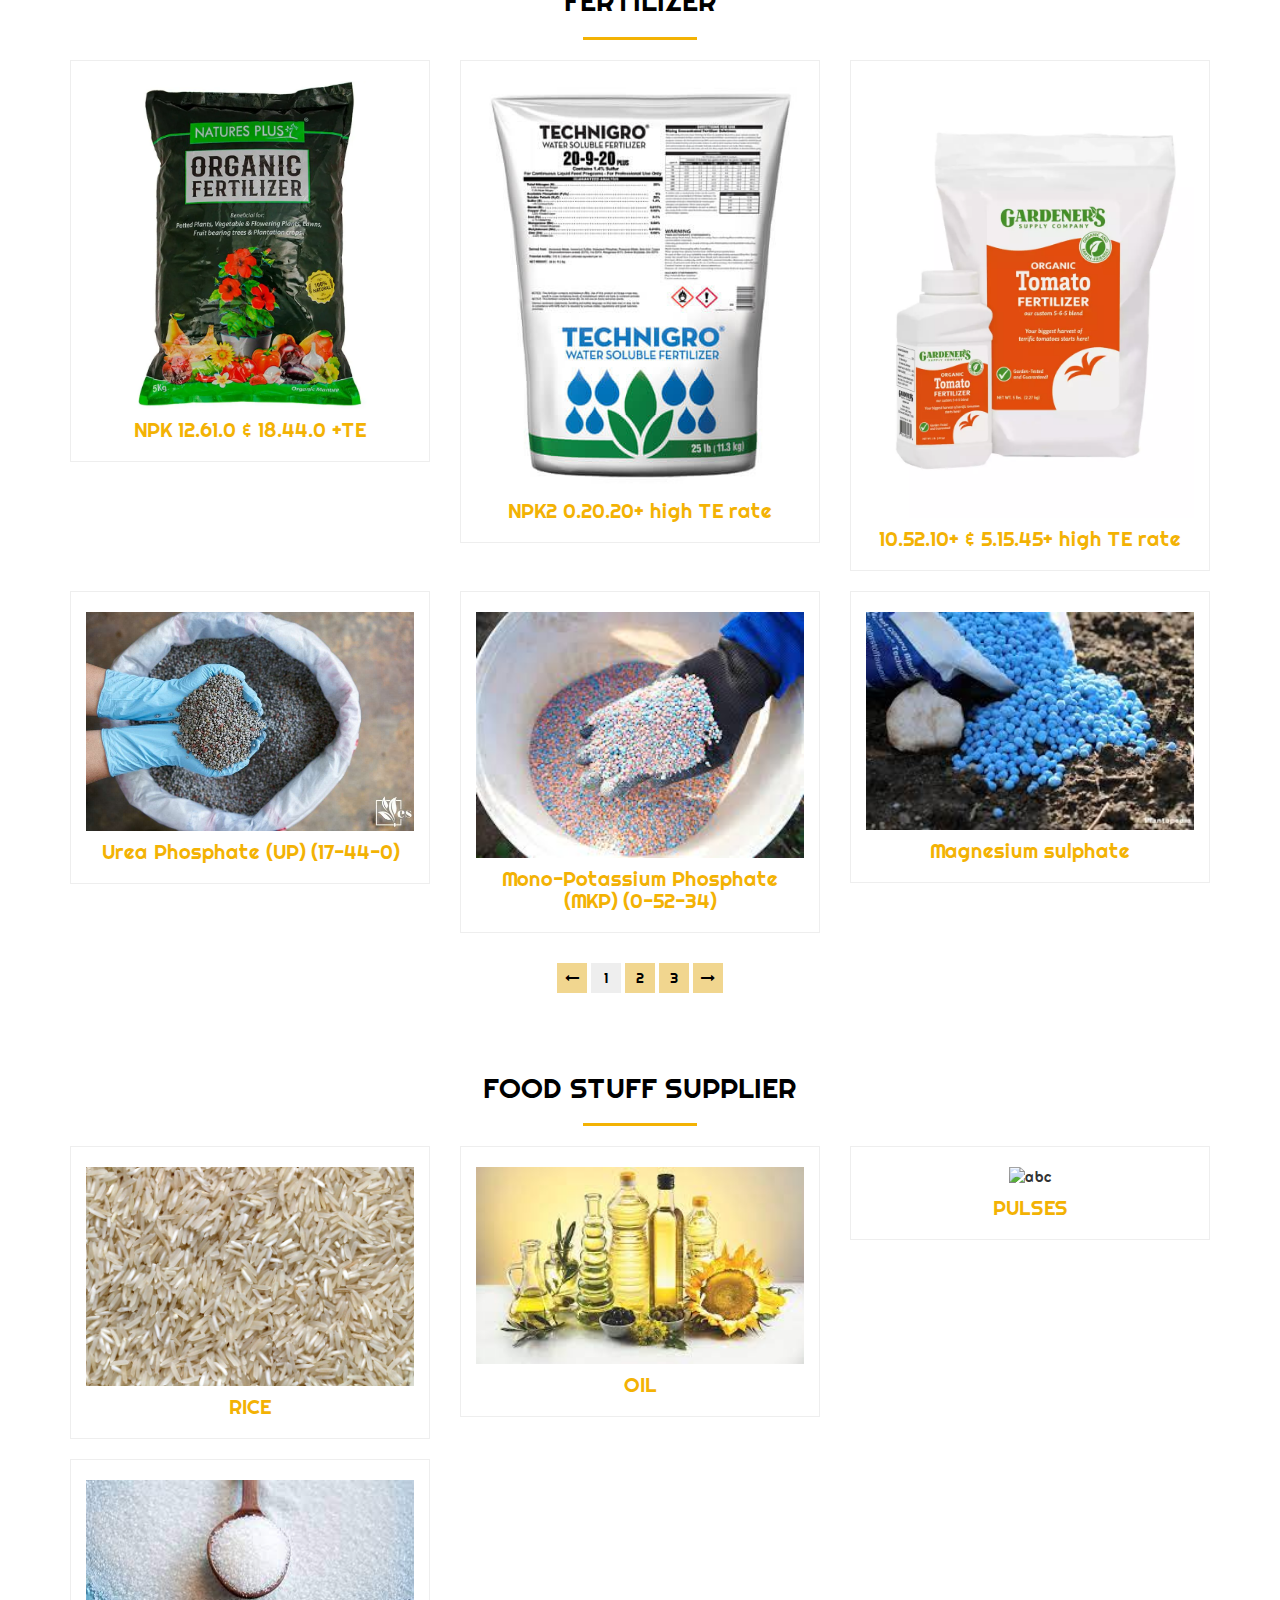
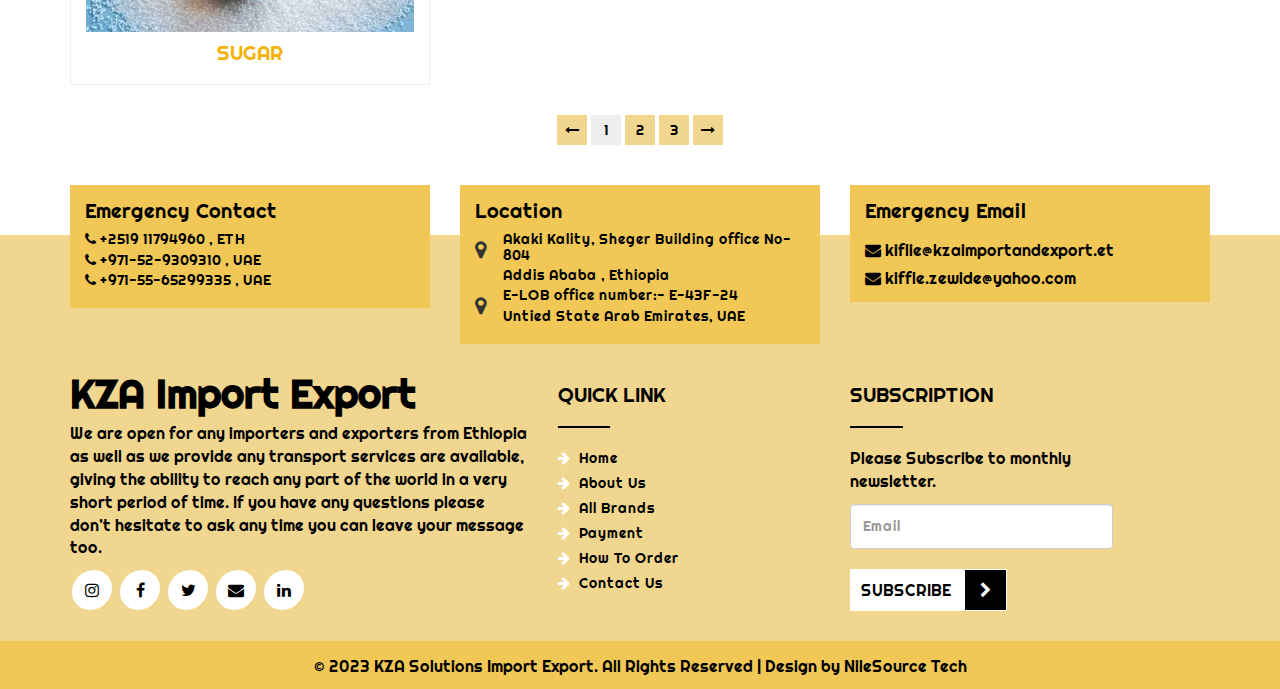
==== commit e98d1671: "final part" ====
--- a/import.html
+++ b/import.html
@@ -12,6 +12,8 @@
 	<link rel="stylesheet" type="text/css" href="css/font-awesome.min.css" />
 	<script src="js/jquery-2.1.1.min.js"></script>
     <script src="js/bootstrap.min.js"></script>
+		<script type="text/javascript"  src="js/jquery.lazy.min.js" ></script>
+		<script type="text/javascript"  src="js/jquery.lazy.plugins.min.js" ></script>
   </head>
   
 <body>
@@ -624,6 +626,11 @@
 <div id="toTop" class="btn btn-info" style="display: block; background:#000; color:#fff; border:none;"><span class="fa fa-chevron-up"></span></div>
 
 <script>
+
+	// $(function() {
+  //       $('.lazy').Lazy();
+  //   });
+
 $(document).ready(function(){
   $('body').append('<div id="toTop" class="btn btn-info"><span class="glyphicon glyphicon-chevron-up"></span> Back to Top</div>');
 	$(window).scroll(function () {
--- a/css/global.css
+++ b/css/global.css
@@ -27,7 +27,7 @@
 margin-top:10px;
 }
 li{
-  font-size:16px;
+  font-size:14px;
    color: #000;
   }
 p{
